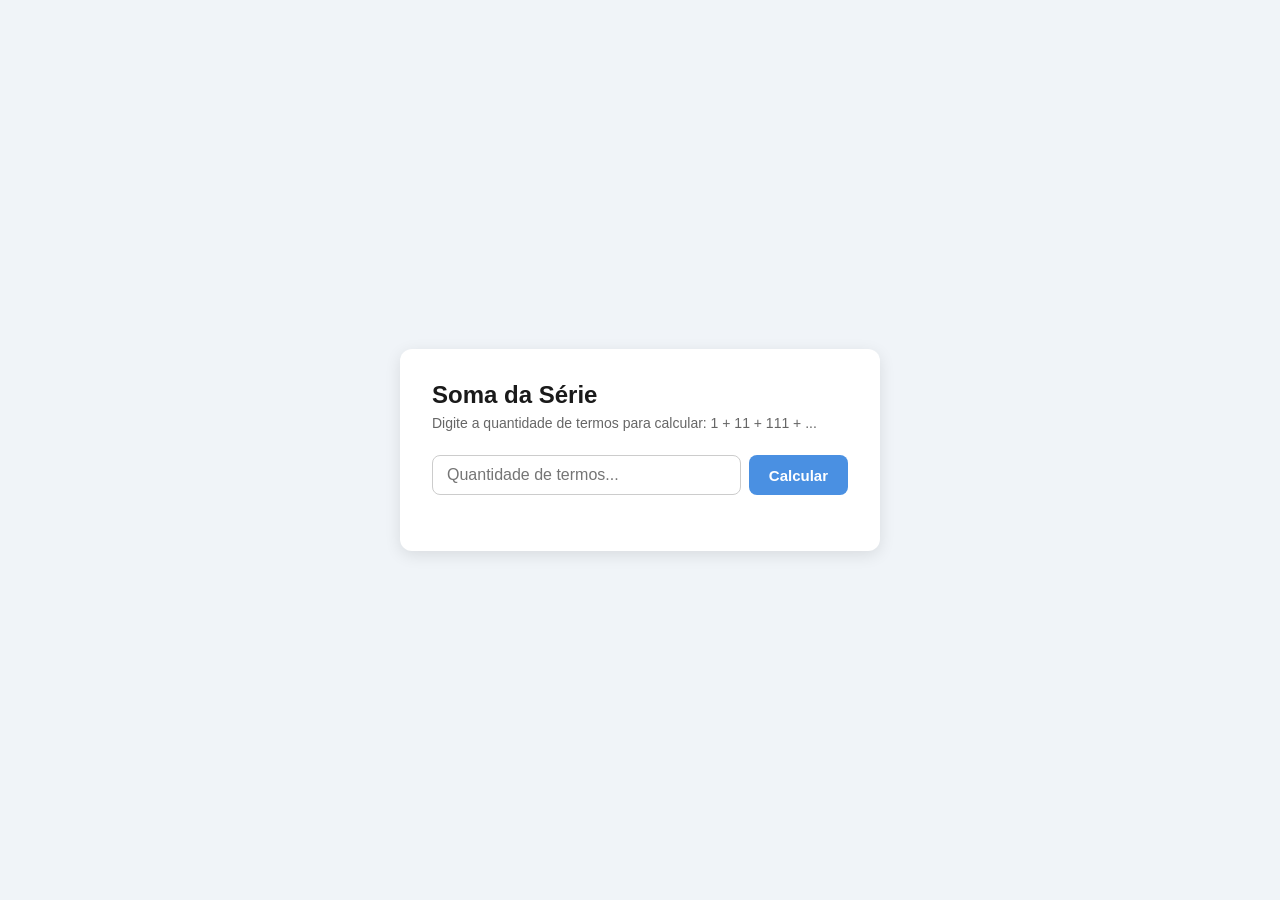
==== Atividade5/index.html @ dc24b9e6 "second" ====
<!DOCTYPE html>
<html lang="pt-br">
<head>
  <meta charset="UTF-8" />
  <meta name="viewport" content="width=device-width, initial-scale=1.0" />
  <title>Soma da Série</title>
  <link rel="stylesheet" href="style.css"/>
</head>
<body>

  <div class="container">
    <h1>Soma da Série</h1>
    <p class="subtitulo">Digite a quantidade de termos para calcular: 1 + 11 + 111 + ...</p>

    <div class="area-input">
      <input type="number" id="campo" placeholder="Quantidade de termos..." min="1" />
      <button onclick="calcularSoma()">Calcular</button>
    </div>
    <div id="resultado"></div>
  </div>

  <script src="script.js"></script>

</body>
</html>
---- Atividade5/style.css ----
* {
  box-sizing: border-box;
  margin: 0;
  padding: 0;
}

body {
  font-family: Arial, sans-serif;
  background-color: #f0f4f8;
  display: flex;
  justify-content: center;
  align-items: center;
  min-height: 100vh;
  padding: 2rem;
}

.container {
  background-color: #ffffff;
  padding: 2rem;
  border-radius: 12px;
  box-shadow: 0 4px 16px rgba(0, 0, 0, 0.1);
  width: 100%;
  max-width: 480px;
}

h1 {
  font-size: 24px;
  color: #1a1a1a;
  margin-bottom: 0.4rem;
}

.subtitulo {
  font-size: 14px;
  color: #666;
  margin-bottom: 1.5rem;
}

.area-input {
  display: flex;
  gap: 8px;
  margin-bottom: 1.5rem;
}

.area-input input {
  flex: 1;
  padding: 10px 14px;
  font-size: 16px;
  border: 1px solid #ccc;
  border-radius: 8px;
  outline: none;
  transition: border-color 0.2s;
}

.area-input input:focus {
  border-color: #4a90e2;
  box-shadow: 0 0 0 2px rgba(74, 144, 226, 0.2);
}

.area-input button {
  padding: 10px 20px;
  font-size: 15px;
  font-weight: bold;
  background-color: #4a90e2;
  color: white;
  border: none;
  border-radius: 8px;
  cursor: pointer;
  transition: background-color 0.2s;
}

.area-input button:hover {
  background-color: #357abd;
}

.area-input button:active {
  transform: scale(0.98);
}

/* Caixa de resultado */
.caixa-resultado {
  background-color: #f8f9ff;
  border: 1px solid #dde3f5;
  border-radius: 8px;
  padding: 1.2rem 1.4rem;
  margin-bottom: 1rem;
}

.serie-texto {
  font-size: 15px;
  color: #333;
  word-break: break-all;
  line-height: 1.8;
  margin-bottom: 1rem;
}

.divisor {
  border: none;
  border-top: 1px solid #dde3f5;
  margin-bottom: 1rem;
}

.soma-label {
  font-size: 13px;
  color: #888;
  margin-bottom: 4px;
}

.soma-valor {
  font-size: 28px;
  font-weight: bold;
  color: #4a90e2;
}

/* Console */
.console {
  background-color: #1e1e2e;
  color: #cdd6f4;
  font-family: monospace;
  font-size: 13px;
  padding: 12px 14px;
  border-radius: 8px;
  line-height: 1.7;
  white-space: pre;
  overflow-x: auto;
}

.console .titulo-console {
  font-size: 11px;
  color: #585b70;
  display: block;
  margin-bottom: 6px;
}

.console .c-verde  { color: #a6e3a1; }
.console .c-azul   { color: #89b4fa; }

/* Erro */
.erro {
  font-size: 14px;
  color: #9b1c1c;
  background-color: #fde8e8;
  border: 1px solid #f5a3a3;
  border-radius: 8px;
  padding: 12px 14px;
}
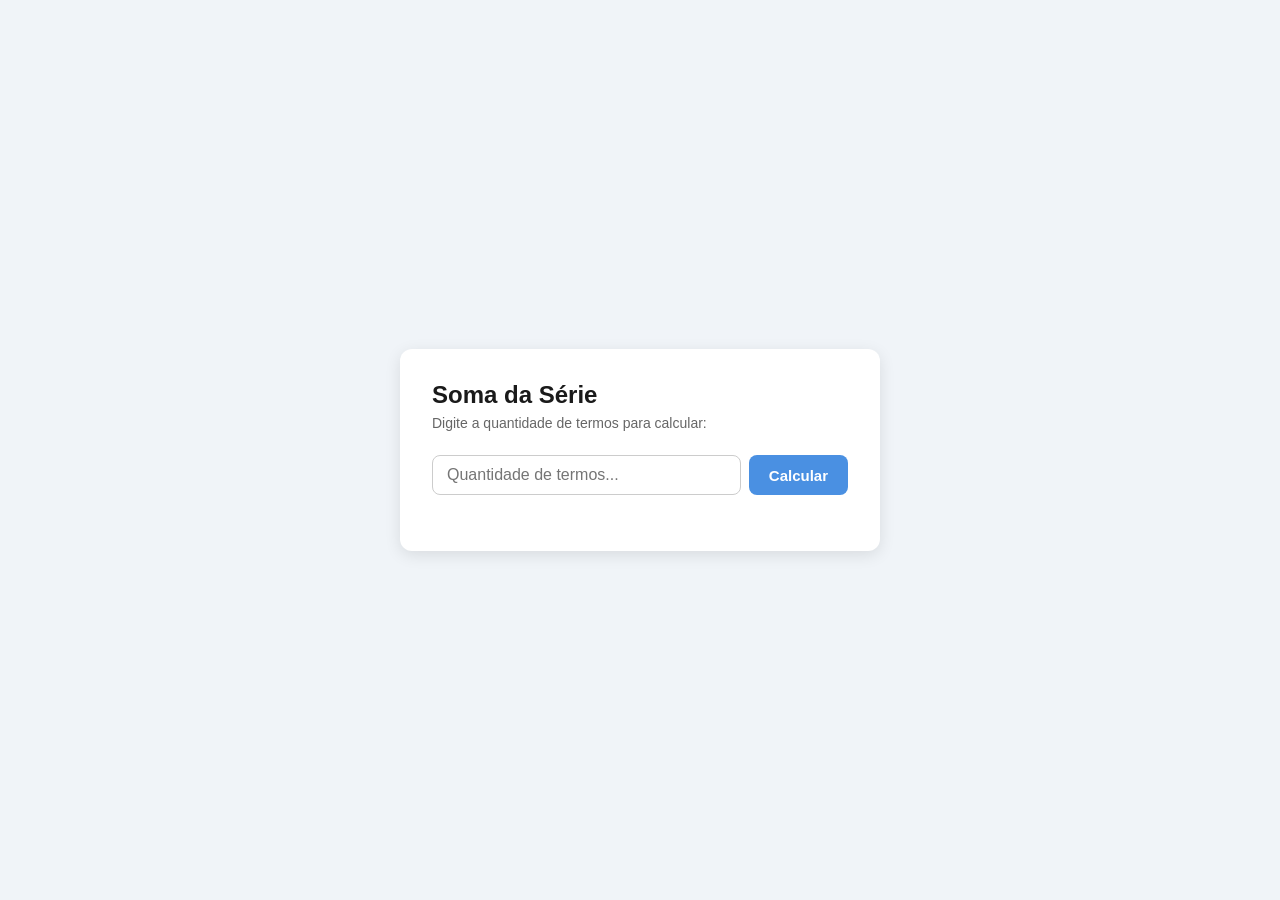
==== commit 53a2aac6: "s" ====
--- a/Atividade5/index.html
+++ b/Atividade5/index.html
@@ -10,7 +10,7 @@
 
   <div class="container">
     <h1>Soma da Série</h1>
-    <p class="subtitulo">Digite a quantidade de termos para calcular: 1 + 11 + 111 + ...</p>
+    <p class="subtitulo">Digite a quantidade de termos para calcular: </p>
 
     <div class="area-input">
       <input type="number" id="campo" placeholder="Quantidade de termos..." min="1" />
